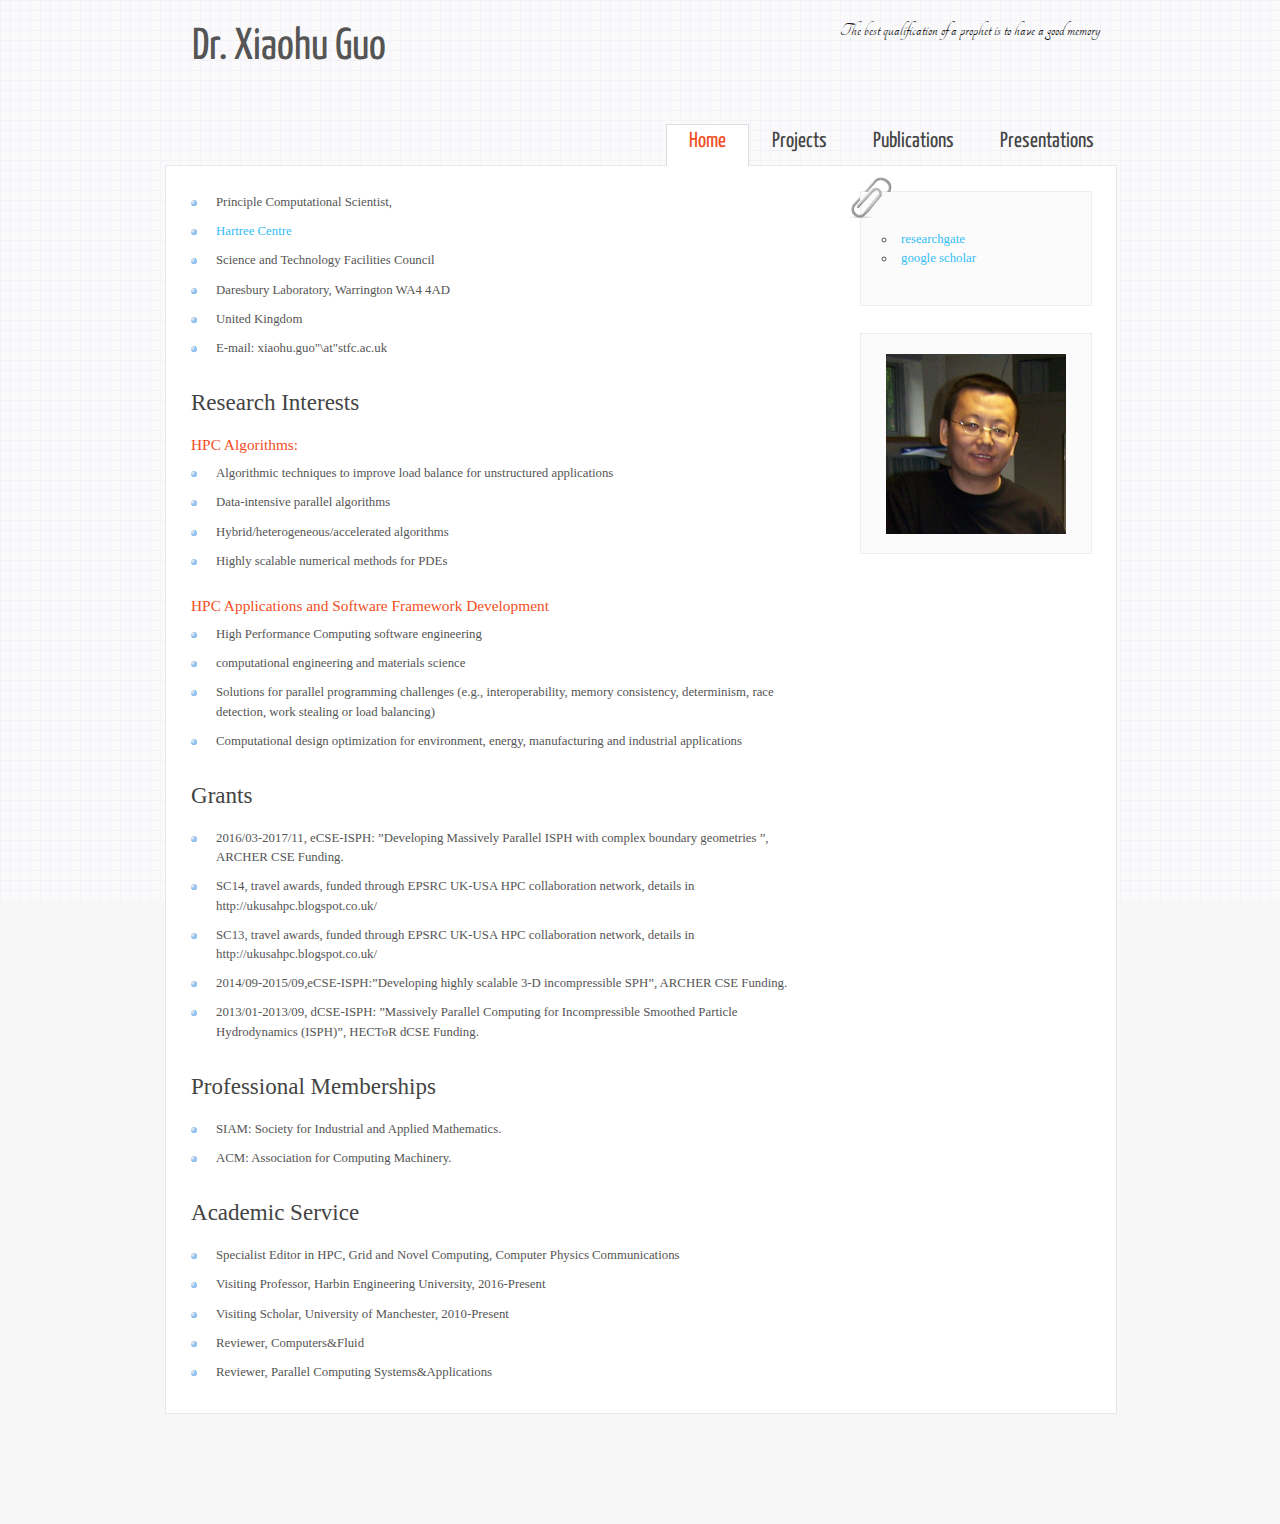
==== index.html @ c8ba3f13 "new ul update" ====
<!DOCTYPE HTML>
<html>

<head>
  <title>Dr. Xiaohu Guo</title>
  <meta name="description" content="Dr Xiaohu Guo's Home page" />
  <meta name="keywords" content="homepage" />
  <meta http-equiv="content-type" content="text/html; charset=utf-8" />
  <link rel="stylesheet" type="text/css" href="http://fonts.googleapis.com/css?family=Tangerine">
  <link rel="stylesheet" type="text/css" href="http://fonts.googleapis.com/css?family=Yanone+Kaffeesatz">
  <link rel="stylesheet" type="text/css" href="style/style.css">
</head>

<body>
  <div id="main">
    <div id="header">
      <div id="logo">
        <h1>Dr. Xiaohu Guo</a></h1>
<div class="slogan">The best qualification of a prophet is to have a good memory</div>
      </div>
      <div id="menubar">
        <ul id="menu">
          <!-- put class="current" in the li tag for the selected page - to highlight which page you're on -->
          <li class="current"><a href="index.html">Home</a></li>
          <li><a href="projects.html">Projects</a></li>
          <li><a href="publications.html">Publications</a></li>
          <li><a href="presentations.html">Presentations</a></li>
        </ul>
      </div>
    </div>
    <div id="site_content">
      <div id="sidebar_container">
        <img class="paperclip" src="style/paperclip.png" alt="paperclip" />
        <div class="sidebar">
        <!-- insert your sidebar items here -->
        <ul id="sidebar">
          <li> <a href="https://www.researchgate.net/profile/Xiaohu_Guo">researchgate</a></li>
	  <li> <a href="https://scholar.google.co.uk/citations?user=TtPXFCAAAAAJ&hl=en">google scholar</a></li>
        </ul>
        </div>
        <div class="sidebar">
        <ul id="sidebarimg">
        <img src="style/Xiaohu_Guo.png" alt="paperclip" />
        </ul>
        </div>
      </div>
      <div id="content">
        <!-- insert the page content here -->
        <ul id="contactaddress", style="list-style: none;">
	<li>Principle Computational Scientist,</li> 
	<li><a href="https://www.hartree.stfc.ac.uk/">Hartree Centre</a></li>
	<li>Science and Technology Facilities Council</li>
	<li>Daresbury Laboratory, Warrington WA4 4AD</li>
	<li>United Kingdom</li>
	<li>E-mail: xiaohu.guo"\at"stfc.ac.uk</li>
        </ul>

        <h1>Research Interests</h1>
        <h2>HPC Algorithms: </h2>
        <ul>
	<li>Algorithmic techniques to improve load balance for unstructured applications</li> 
	<li>Data-intensive parallel algorithms</li> 
	<li>Hybrid/heterogeneous/accelerated algorithms</li> 
	<li>Highly scalable numerical methods for PDEs</li>
        </ul>

        <h2>HPC Applications and Software Framework Development</h2>
        <ul>
	<li>High Performance Computing software engineering</li> 
	<li>computational engineering and materials science</li> 
	<li>Solutions for parallel programming challenges (e.g., interoperability, memory consistency, determinism, race detection, work stealing or load balancing)</li>
	<li>Computational design optimization for environment, energy, manufacturing and industrial applications</li>
        </ul>

	<h1>Grants</h1>
	<ul>
		<li>2016/03-2017/11, eCSE-ISPH: ”Developing Massively Parallel ISPH with complex boundary geometries ”, ARCHER CSE Funding.</li>
		<li> SC14, travel awards, funded through EPSRC UK-USA HPC collaboration network, details in http://ukusahpc.blogspot.co.uk/</li>
		<li> SC13, travel awards, funded through EPSRC UK-USA HPC collaboration network, details in http://ukusahpc.blogspot.co.uk/</li>
		<li> 2014/09-2015/09,eCSE-ISPH:”Developing highly scalable 3-D incompressible SPH”, ARCHER CSE Funding. </li>
		<li> 2013/01-2013/09, dCSE-ISPH: ”Massively Parallel Computing for Incompressible Smoothed Particle Hydrodynamics (ISPH)”, HECToR dCSE Funding.</li>
	</ul>

	<h1>Professional Memberships</h1>
	<ul>
		<li>SIAM: Society for Industrial and Applied Mathematics.</li>
		<li>ACM: Association for Computing Machinery.</li>
	</ul>
	<h1>Academic Service</h1>
	<ul>
		<li>Specialist Editor in HPC, Grid and Novel Computing, Computer Physics Communications</li>
		<li>Visiting Professor, Harbin Engineering University, 2016-Present</li>
		<li>Visiting Scholar, University of Manchester, 2010-Present</li>
		<li>Reviewer, Computers&Fluid</li>
		<li>Reviewer, Parallel Computing Systems&Applications</li>
	</ul>
      </div>
    </div>
    <div id="footer">
    </div>
  </div>
</body>
</html>
---- style/style.css ----
html
{ height: 100%;}

*
{ margin: 0;
  padding: 0;}

body
{ font: normal .80em 'trebuchet ms', 'Times New Roman', sans-serif;
  background: #F7F7F7 url(pattern.png) fixed;
  color: #555;}

p
{ padding: 0 0 20px 0;
  line-height: 1.5em;
  font-size: 107%;}

img
{ border: 0;}

h1, h2, h3, h4, h5, h6 
{ font: normal 180% 'Times New Roman', 'Yanone Kaffeesatz', arial, sans-serif;
  color: #444;
  margin: 0 0 15px 0;
  padding: 5px 0 5px 0;}

h2
{ font: normal 120% 'Times New Roman', arial, 'Yanone Kaffeesatz', sans-serif;
  color: #F14E23;  
  margin: 0;
  padding: 0 0 8px 0;}

h3
{ font-size: 200%;
  margin: 0 0 9px 0;
  color: #444;}

h4, h5, h6
{ margin: 0;
  padding: 0 0 5px 0;
  font: normal 100% 'Times New Roman', arial, sans-serif;
  color: #F14E23;
  line-height: 1em;}

h5, h6
{ font: italic 95% 'Times New Roman', arial, sans-serif;
  color: #888;
  padding-bottom: 15px;}

h6
{ color: #362C20;}

a, a:hover
{ outline: none;
  text-decoration: none;
  color: #35BDF5;}

a:hover
{ text-decoration: underline;}

.left
{ float: left;
  width: auto;
  margin-right: 10px;}

.right
{ float: right; 
  width: auto;
  margin-left: 10px;}

.center
{ display: block;
  text-align: center;
  margin: 20px auto;}

ul
{ margin: 2px 0 22px 17px;}

ul li
{ list-style-type: circle;
  margin: 0 0 0 0; 
  padding: 0 0 4px 5px;}

ol
{ margin: 8px 0 22px 20px;}

ol li
{ margin: 0 0 11px 0;}

#main, #header, #logo, #menubar, #site_content, #footer
{ margin-left: auto; 
  margin-right: auto;}

#main
{ width: 950px;
  margin: 20px auto;}

#header
{ width: 952px;
  height: 145px;}

#logo
{ width: 950px;
  float: left;
  height: 100px;
  background: transparent;
  padding: 0 0 0px 10px;}

#logo h1
{ font: normal 350% 'Yanone Kaffeesatz', arial, sans-serif;
  padding: 5px 0 0 17px;
  color: #555;
  float: left;}

#logo h1 a
{ color: #35BDF5;
  text-decoration: none;}

#logo h1 a:hover
{ color: #555;
  text-decoration: none;}

.slogan
{ float: right; 
  padding-right: 25px;
  text-align: middle; 
  font: 150% 'Tangerine', cursive, arial; 
  color: #111;}

#menubar
{ height: 46px;
  width: 700px;
  margin: 0px auto -1px auto;
  float: right;
  padding: 0px 0 0 0;} 

ul#menu
{ float: right;}

ul#sidebar
{ float: left;
  margin: 40px 0px 20px 20px; 
}

ul#sidebarimg
{ float: center;
  margin: 20px 0px 0px 10px; 
}

ul#menu li
{ float: left;
  padding: 0 0 0px 0px;
  list-style: none;
  margin: 2px 0 0 0;
  background: transparent;}

ul#menu li a
{ font: normal 170% 'Yanone Kaffeesatz', sans-serif;
  text-decoration: none;
  color: #444;
  display: block; 
  float: left; 
  height: 20px;
  padding: 7px 23px 15px 23px;
  text-align: center;} 

ul#menu li.current a
{ height: 20px;
  padding: 6px 22px 15px 22px;}

ul#menu li.current a
{ background: #fff;
  border: 1px solid #ddd;
  border-bottom: 0;
  color: #F14E23;}

ul#menu li a:hover
{ color: #F14E23;}

#site_content
{ width: 950px;
  overflow: hidden;
  margin: 0 auto 0 auto;
  padding: 0;
  background: #fff;
  border: 1px solid #E7E7E7;} 

#sidebar_container
{ float: right;
  width: 250px;
  margin: 25px 0;}

.sidebar
{ float: right;
  width: 200px;
  margin: 0px 24px 27px 0;
  background: #FBFBFB;
  border: 1px solid #eee;
  padding: 0 15px 15px 15px;}

.sidebar h3, .content h1
{ padding: 10px 15px;
  margin: 0 1px;}

.sidebar h1
{ padding: 5px 0 0 0;}

.paperclip
{ float: left;
  position: relative; 
  z-index: 0;
  vertical-align: middle; 
  margin: -27px 0 -60px -30px;}

#content
{ text-align: left;
  width: 630px;
  padding: 25px 0 5px 25px;
  margin: 0;}

#content ul
{ margin: 2px 0 22px 0px;}

#content ul li
{ list-style-type: none;
  background: url(bullet.png) no-repeat;
  margin: 0 0 6px 0; 
  padding: 0 0 4px 25px;
  line-height: 1.5em;}

#footer
{ clear: both;
  width: 100%;
  font: normal 150% 'Times New Roman', 'yanone kaffeesatz',  arial, sans-serif;
  height: 85px;
  padding: 20px 0 5px 0;
  text-align: center; 
  color: #555;
  background: transparent;
  margin-bottom: 20px;}

#footer p
{ padding: 0 0 10px 0;}

#footer a, #footer a:hover
{ color: #555;
  text-decoration: none;}

#footer a:hover
{ color: #35BDF5;
  text-decoration: none;}

.gallery img
{ position:absolute;}

.form_settings
{ margin: 5px 0 0 0;}

.form_settings p
{ padding: 0 0 10px 0;}

.form_settings span
{ padding: 5px 0; 
  float: left; 
  width: 170px; 
  text-align: left;}
  
.form_settings input, .form_settings textarea
{ width: 252px; 
  font: 100% 'trebuchet ms', arial;
  border: 0;
  border: 1px solid #eee;
  padding: 5px 10px;
  background: #fff;
  color: #FFF;}
  
.form_settings .submit
{ border: 0; 
  width: auto;
  margin: 0 0 0 200px; 
  cursor: pointer; 
  color: #35BDF5;
  border: 1px solid #ddd;
  padding: 5px 15px;
  background: #fff;
  font: normal 140% 'Yanone Kaffeesatz', sans-serif;}

.form_settings textarea, .form_settings select
{ font: 100% 'trebuchet ms', arial; 
  border: 1px solid #eee;
  padding: 5px 10px;
  background: #fff;
  width: 252px;
  overflow: auto;}

.form_settings select
{ width: 274px;}

.form_settings .checkbox
{ margin: 4px 0; 
  padding: 0; 
  width: 14px;
  border: 0;
  background: none;}

.search
{ color: #666;
  border: 1px solid #eee;
  margin: 0;
  padding: 10px 5px;
  width: 189px;
  color: #F14E23;}
  
.subscribe
{ color: #35BDF5;
  border: 1px solid #ddd;
  padding: 5px 10px;
  background: #fff;
  float: right;
  cursor: pointer;
  margin: 0;
  font: normal 140% 'Yanone Kaffeesatz', sans-serif;}
 
table
{ margin: 10px 0 30px 0;}

table tr th, table tr td
{ background: #F5F5F5;
  color: #111;
  padding: 7px 4px;
  text-align: left;}
  
table tr td
{ background: #FBFBFB;
  color: #111;
  border-top: 1px solid #FFF;}
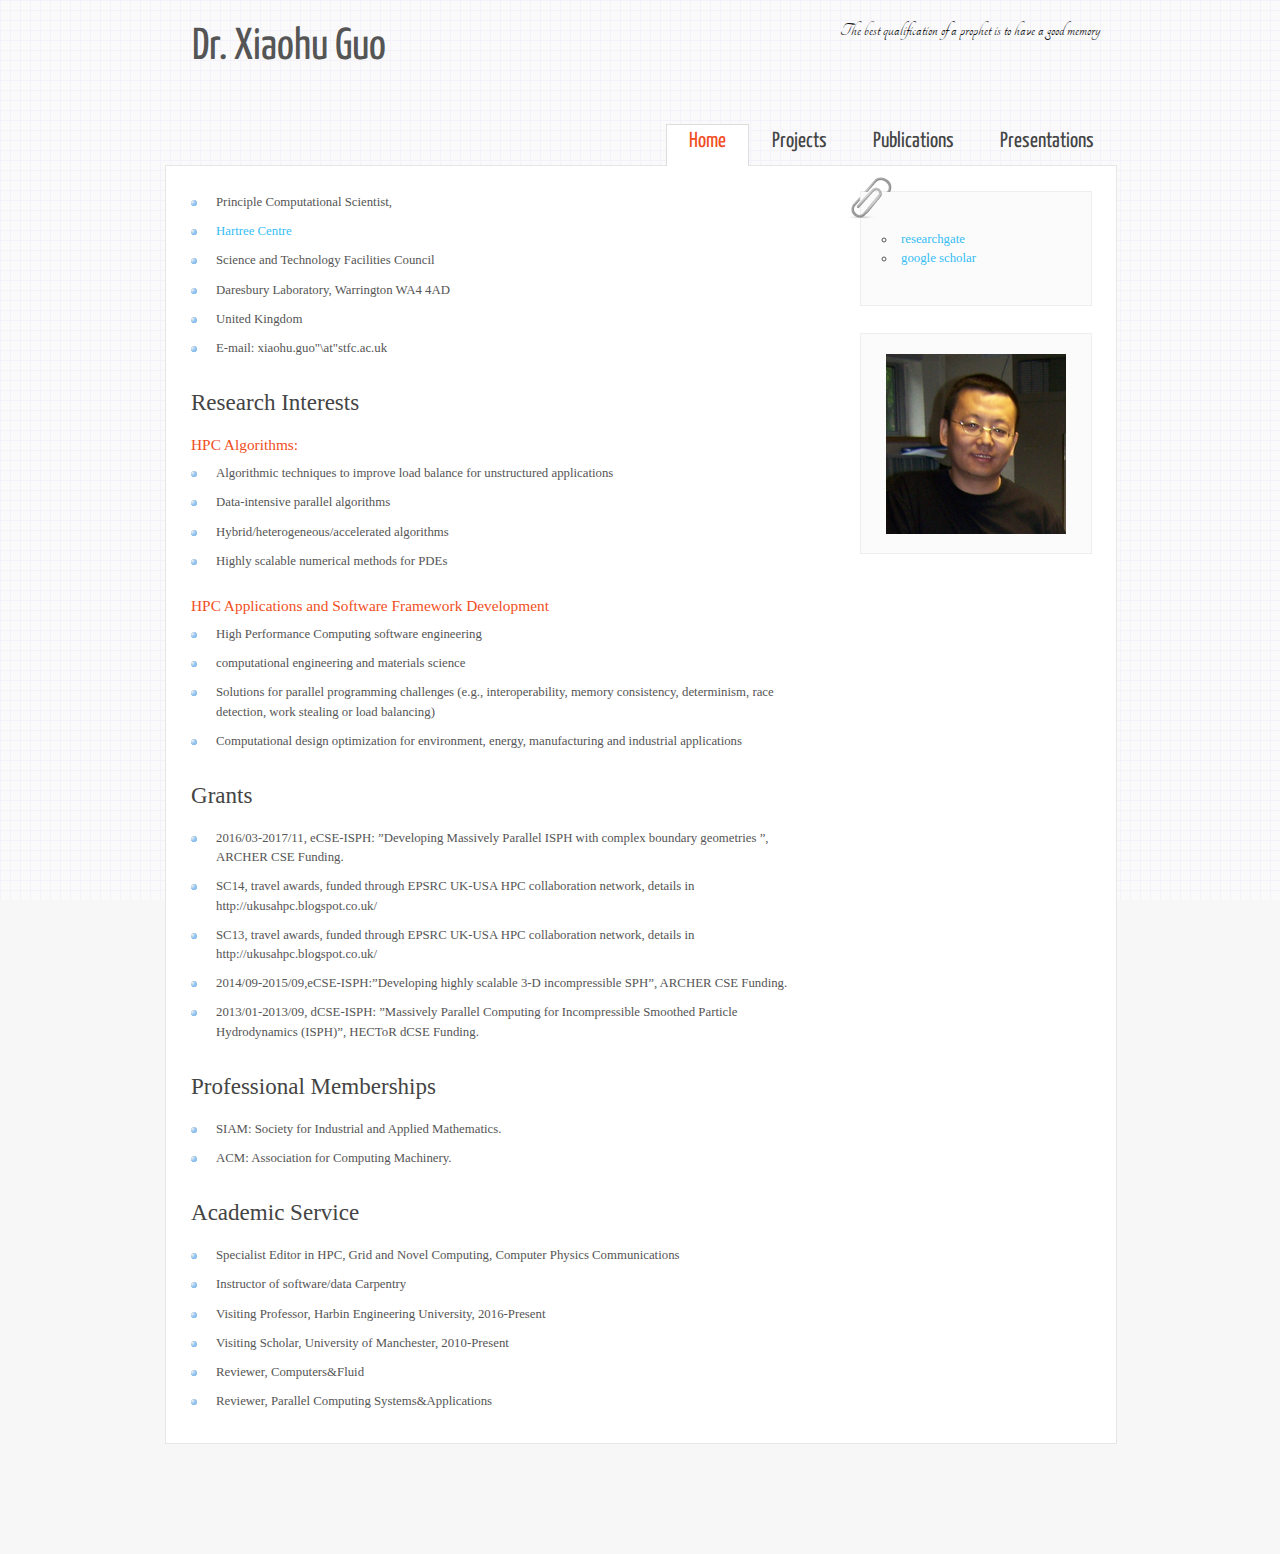
==== commit e6773d8b: "updates" ====
--- a/index.html
+++ b/index.html
@@ -89,6 +89,7 @@
 	<h1>Academic Service</h1>
 	<ul>
 		<li>Specialist Editor in HPC, Grid and Novel Computing, Computer Physics Communications</li>
+		<li>Instructor of software/data Carpentry</li>
 		<li>Visiting Professor, Harbin Engineering University, 2016-Present</li>
 		<li>Visiting Scholar, University of Manchester, 2010-Present</li>
 		<li>Reviewer, Computers&Fluid</li>
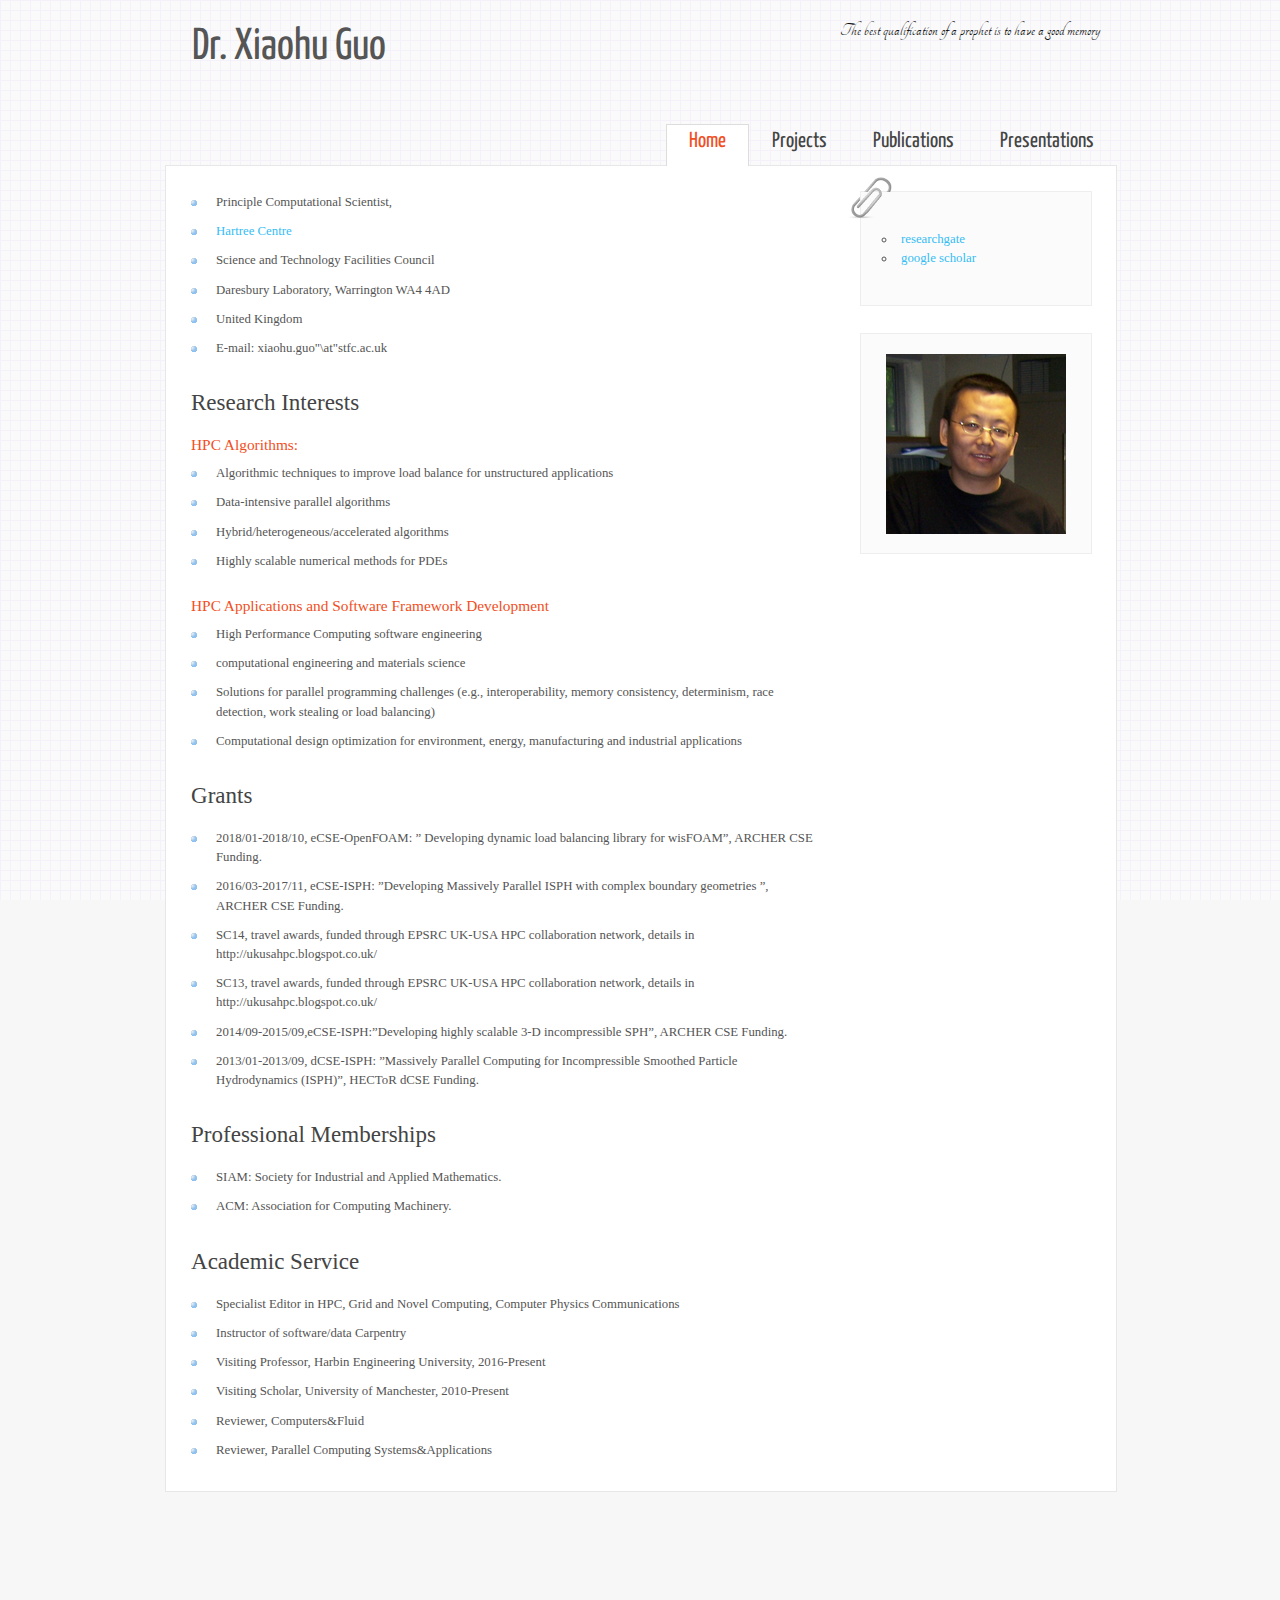
==== commit 5b14e1a4: "add new grant" ====
--- a/index.html
+++ b/index.html
@@ -74,6 +74,7 @@
 
 	<h1>Grants</h1>
 	<ul>
+		<li>2018/01-2018/10, eCSE-OpenFOAM: ” Developing dynamic load balancing library for wisFOAM”, ARCHER CSE Funding.</li>
 		<li>2016/03-2017/11, eCSE-ISPH: ”Developing Massively Parallel ISPH with complex boundary geometries ”, ARCHER CSE Funding.</li>
 		<li> SC14, travel awards, funded through EPSRC UK-USA HPC collaboration network, details in http://ukusahpc.blogspot.co.uk/</li>
 		<li> SC13, travel awards, funded through EPSRC UK-USA HPC collaboration network, details in http://ukusahpc.blogspot.co.uk/</li>
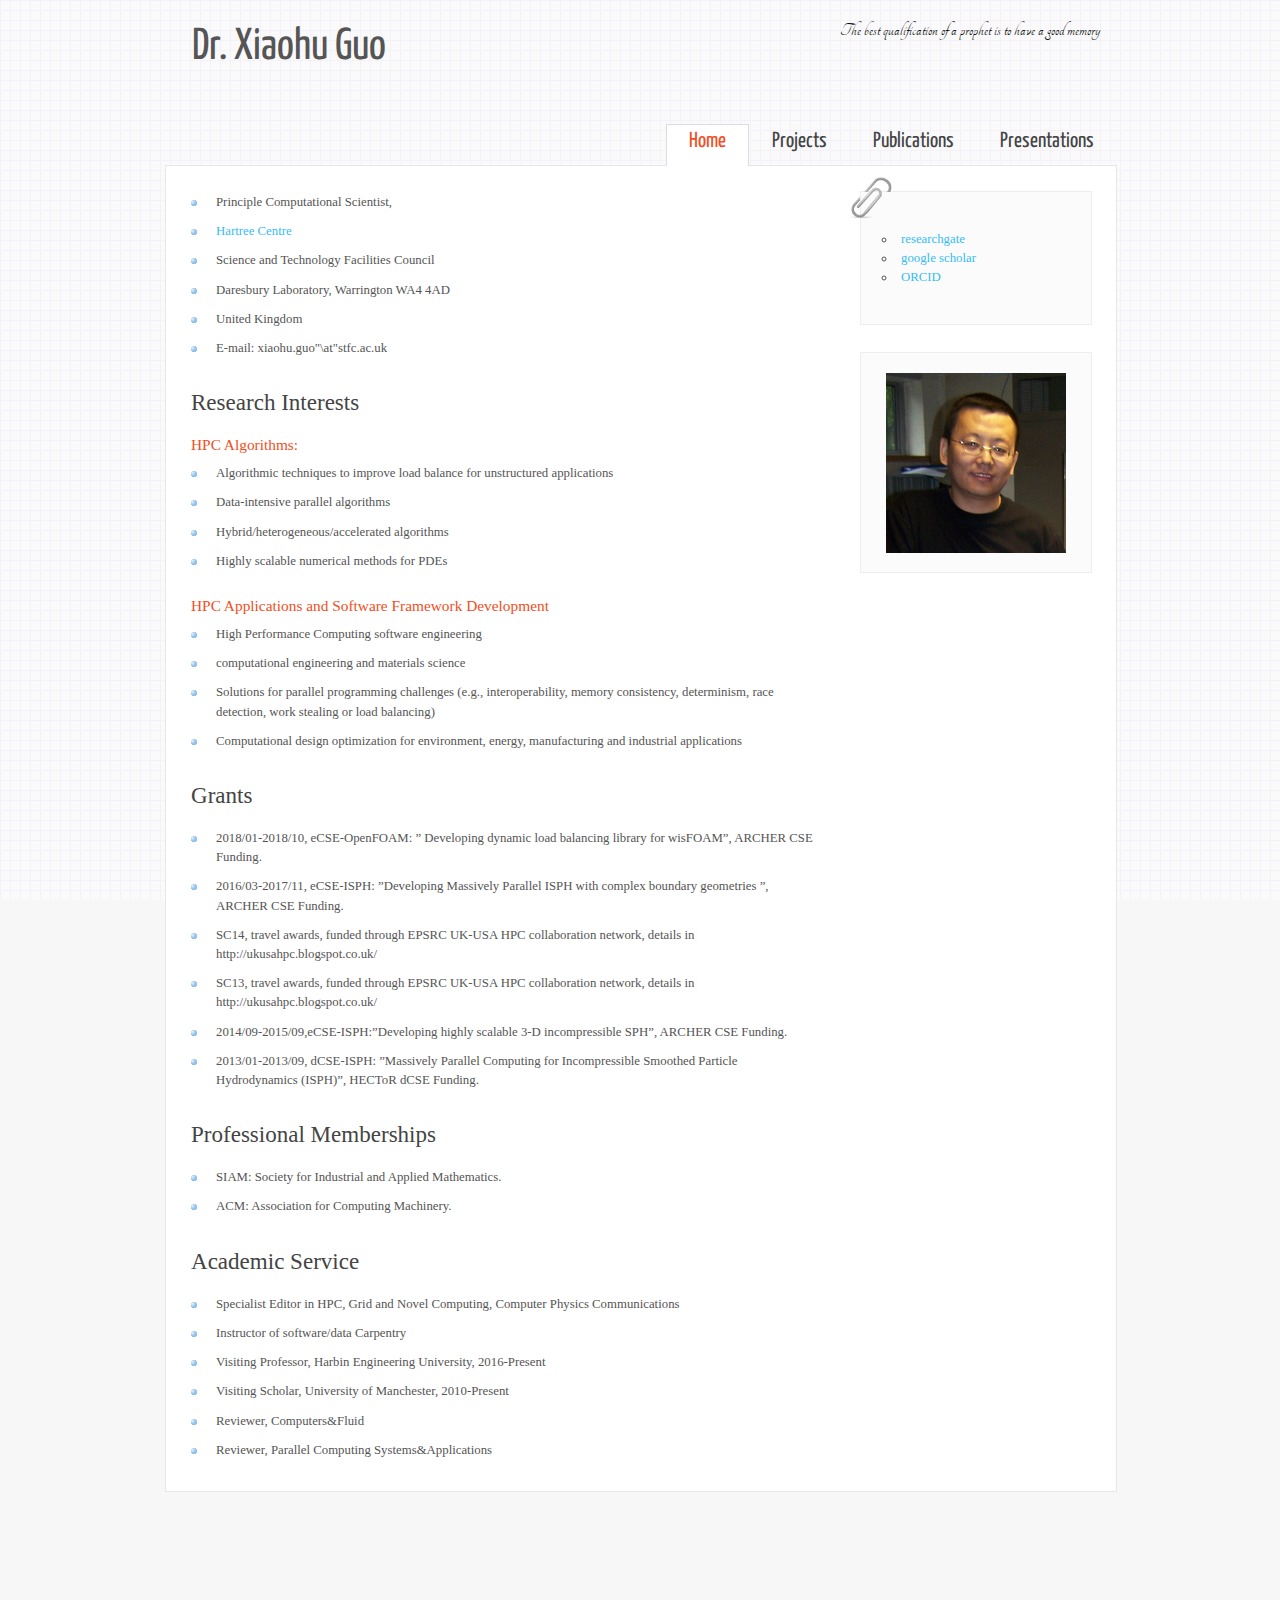
==== commit 50e54bb4: "add orchid" ====
--- a/index.html
+++ b/index.html
@@ -36,6 +36,7 @@
         <ul id="sidebar">
           <li> <a href="https://www.researchgate.net/profile/Xiaohu_Guo">researchgate</a></li>
 	  <li> <a href="https://scholar.google.co.uk/citations?user=TtPXFCAAAAAJ&hl=en">google scholar</a></li>
+	  <li> <a href=" https://orcid.org/0000-0003-3545-3432">ORCID</a></li>
         </ul>
         </div>
         <div class="sidebar">
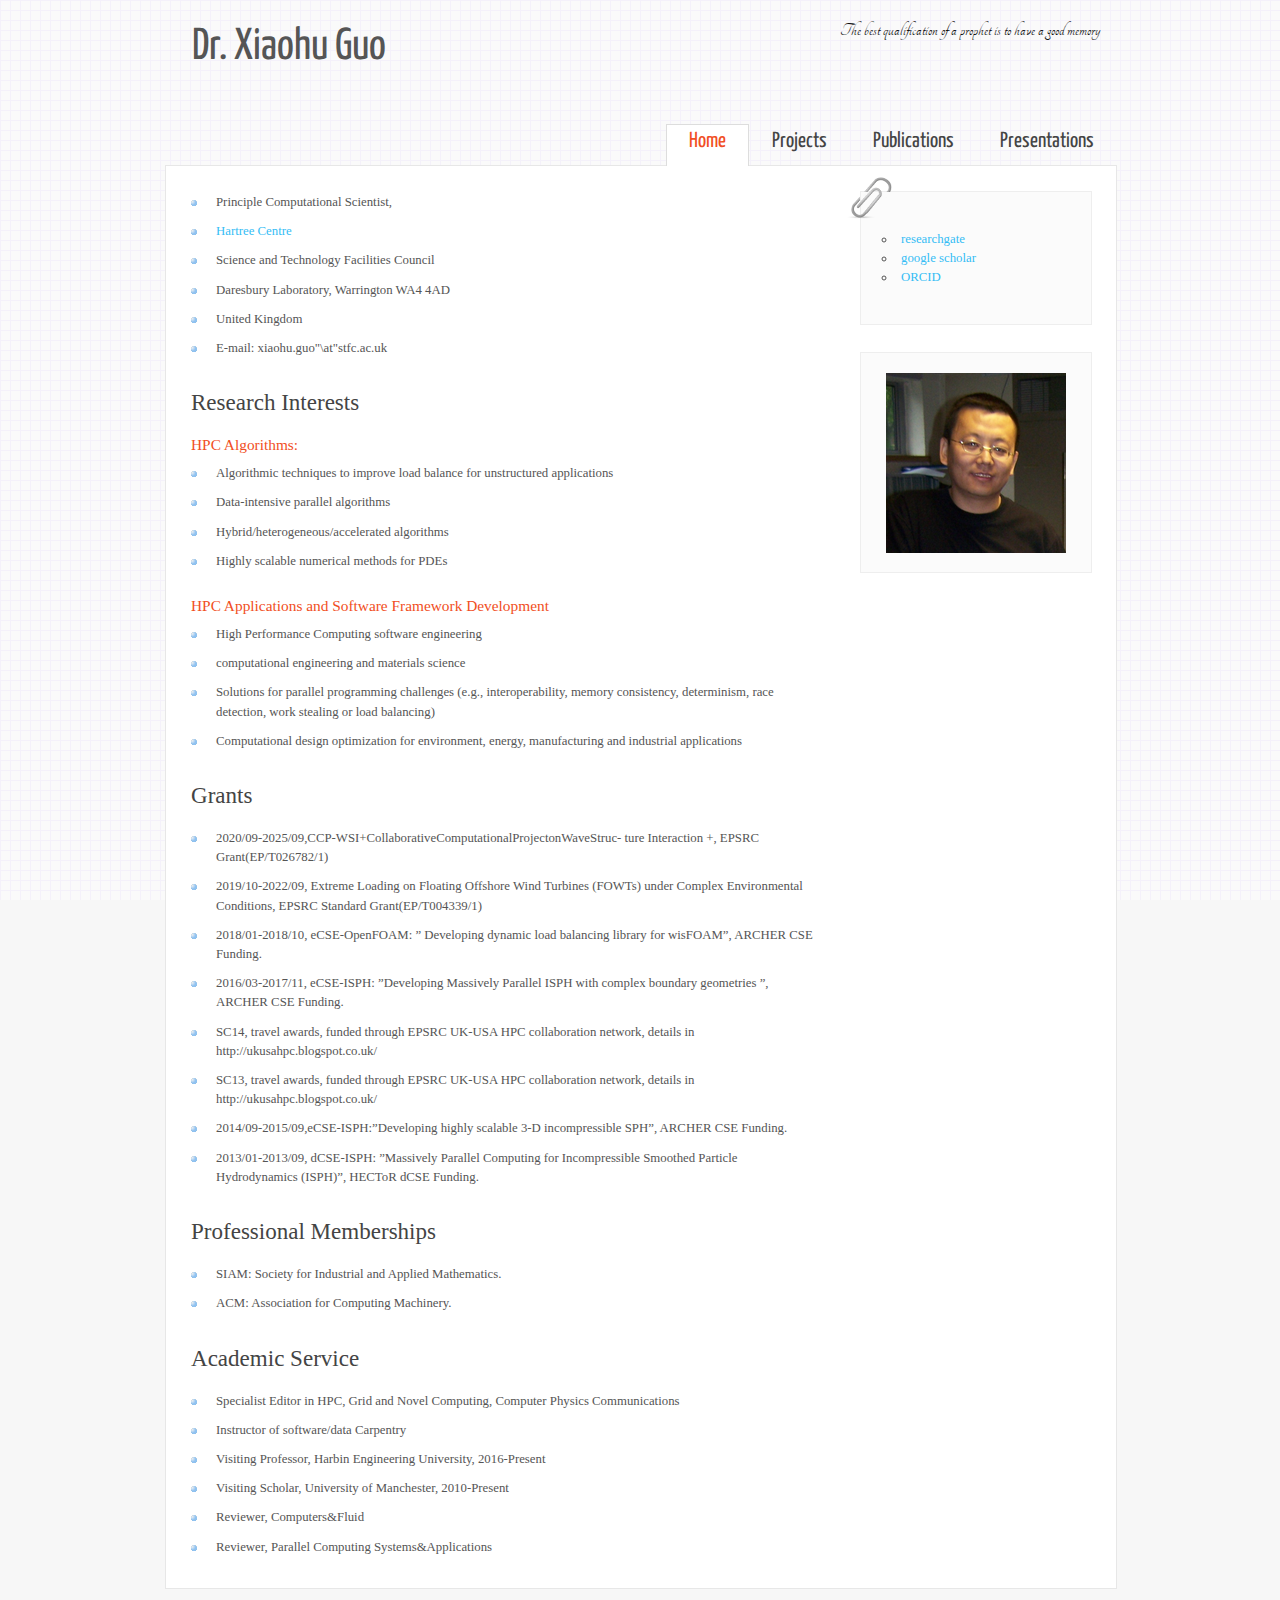
==== commit 3bf3923c: "update grants" ====
--- a/index.html
+++ b/index.html
@@ -75,6 +75,8 @@
 
 	<h1>Grants</h1>
 	<ul>
+	        <li>2020/09-2025/09,CCP-WSI+CollaborativeComputationalProjectonWaveStruc- ture Interaction +, EPSRC Grant(EP/T026782/1)</li>
+	        <li> 2019/10-2022/09, Extreme Loading on Floating Offshore Wind Turbines (FOWTs) under Complex Environmental Conditions, EPSRC Standard Grant(EP/T004339/1)</li>
 		<li>2018/01-2018/10, eCSE-OpenFOAM: ” Developing dynamic load balancing library for wisFOAM”, ARCHER CSE Funding.</li>
 		<li>2016/03-2017/11, eCSE-ISPH: ”Developing Massively Parallel ISPH with complex boundary geometries ”, ARCHER CSE Funding.</li>
 		<li> SC14, travel awards, funded through EPSRC UK-USA HPC collaboration network, details in http://ukusahpc.blogspot.co.uk/</li>
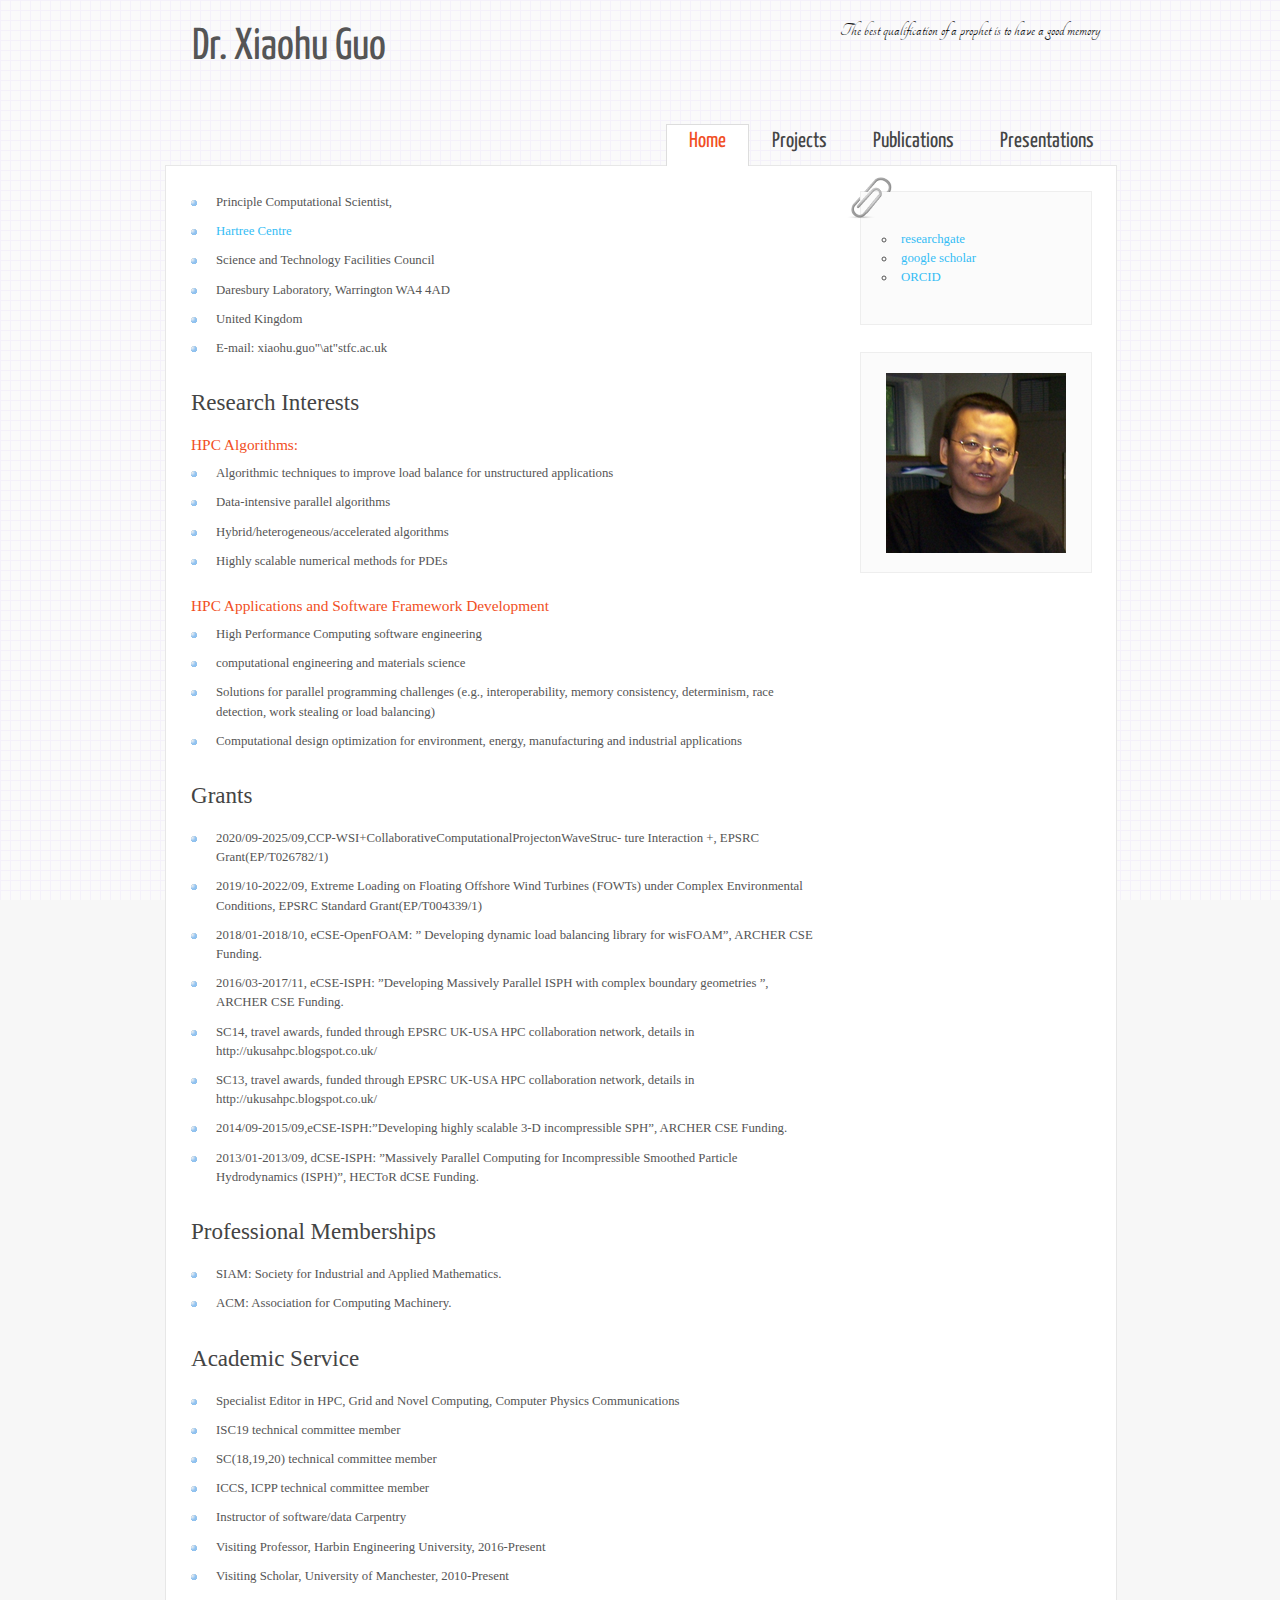
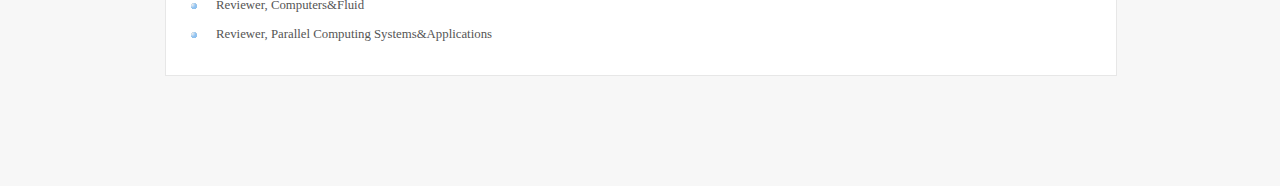
==== commit eb0e93e8: "update committee" ====
--- a/index.html
+++ b/index.html
@@ -93,6 +93,9 @@
 	<h1>Academic Service</h1>
 	<ul>
 		<li>Specialist Editor in HPC, Grid and Novel Computing, Computer Physics Communications</li>
+		<li>ISC19 technical committee member</li>
+		<li>SC(18,19,20) technical committee member</li>
+		<li>ICCS, ICPP technical committee member</li>
 		<li>Instructor of software/data Carpentry</li>
 		<li>Visiting Professor, Harbin Engineering University, 2016-Present</li>
 		<li>Visiting Scholar, University of Manchester, 2010-Present</li>
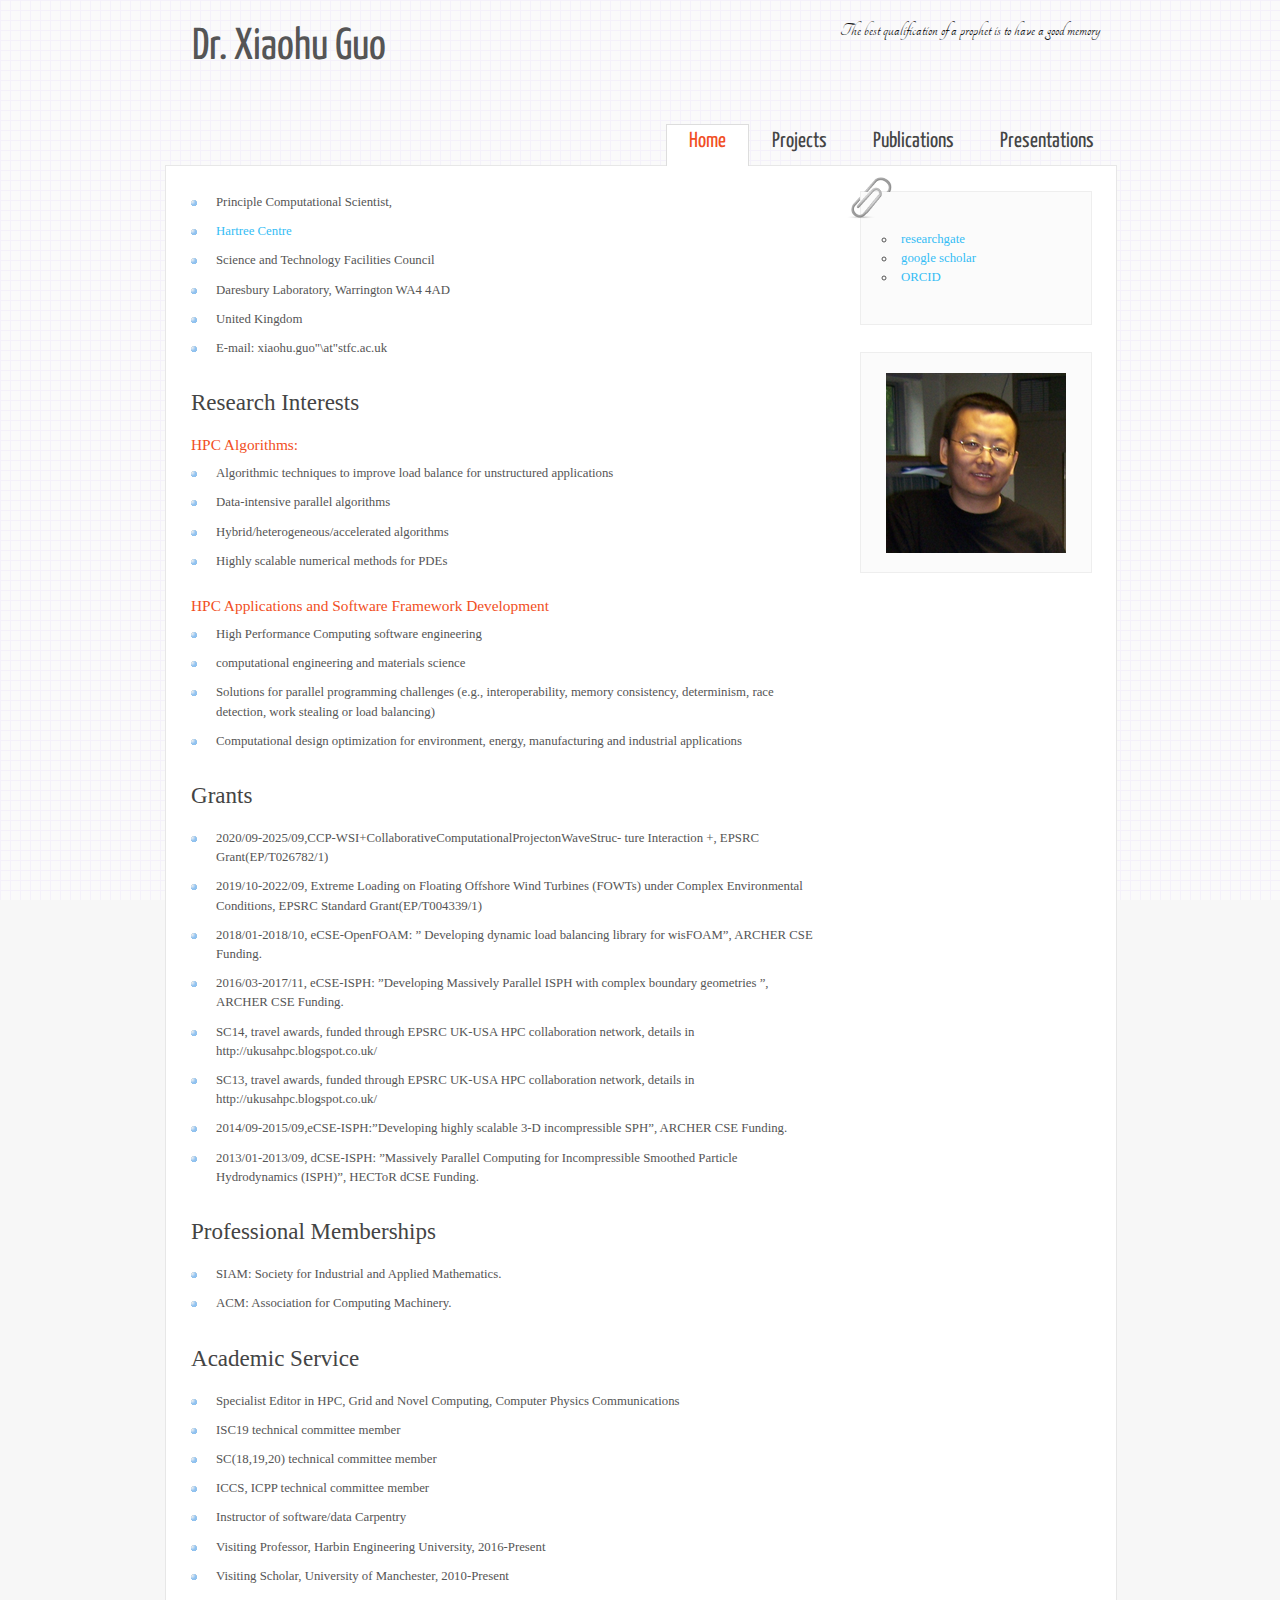
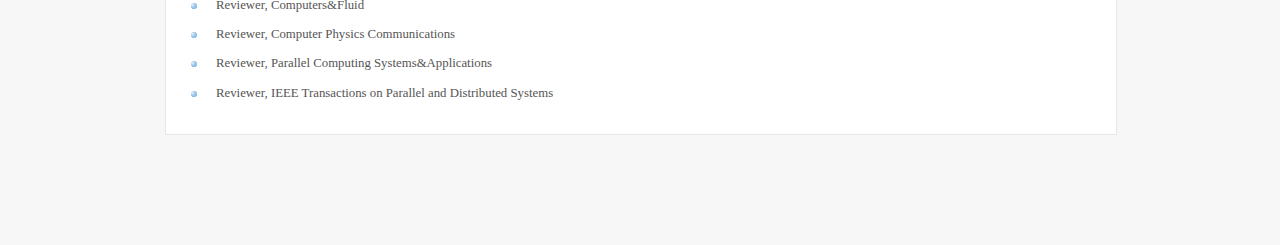
==== commit 5b5ac832: "new updates" ====
--- a/index.html
+++ b/index.html
@@ -100,7 +100,9 @@
 		<li>Visiting Professor, Harbin Engineering University, 2016-Present</li>
 		<li>Visiting Scholar, University of Manchester, 2010-Present</li>
 		<li>Reviewer, Computers&Fluid</li>
+		<li>Reviewer, Computer Physics Communications</li>
 		<li>Reviewer, Parallel Computing Systems&Applications</li>
+		<li>Reviewer, IEEE Transactions on Parallel and Distributed Systems</li>
 	</ul>
       </div>
     </div>
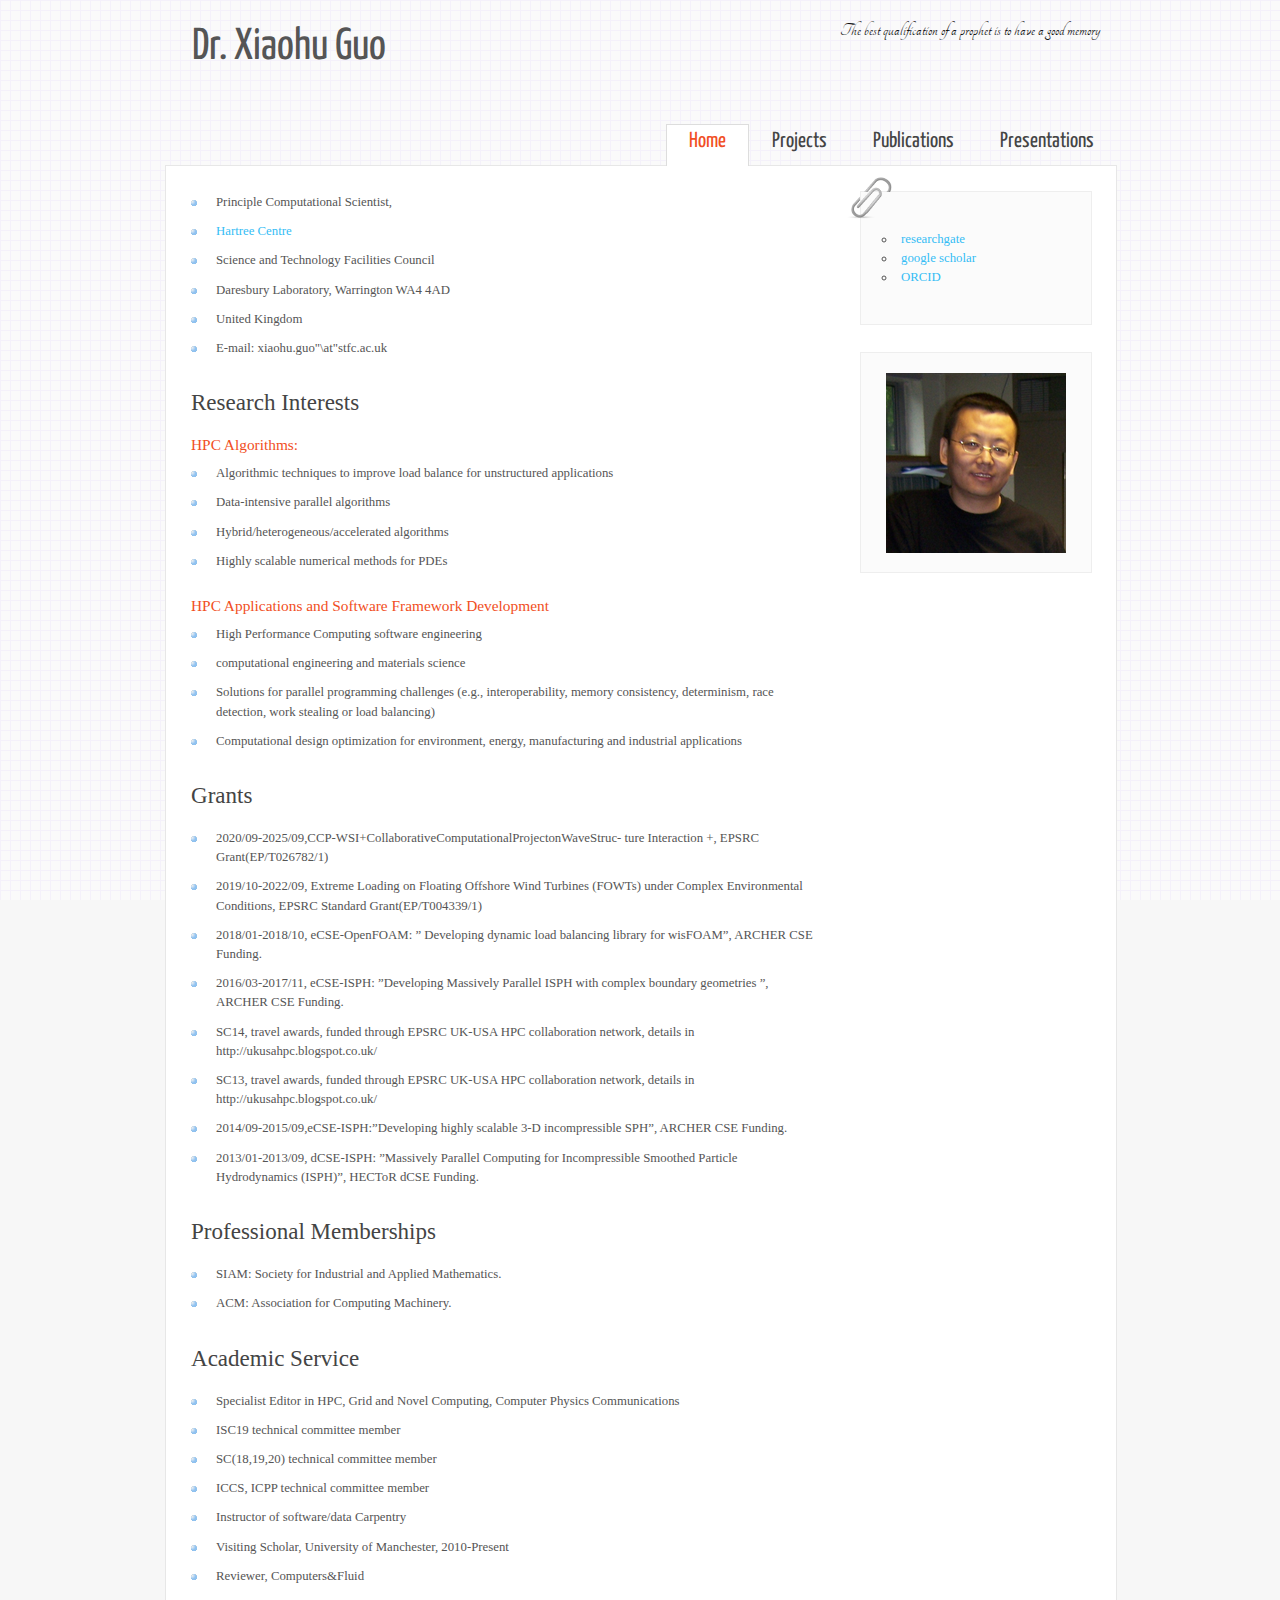
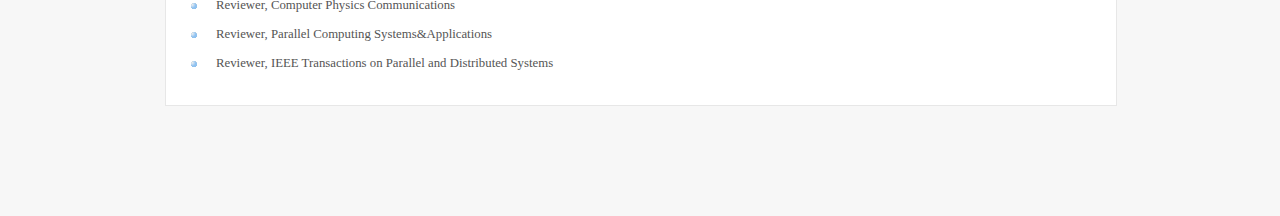
==== commit 52099a73: "new updates" ====
--- a/index.html
+++ b/index.html
@@ -97,7 +97,6 @@
 		<li>SC(18,19,20) technical committee member</li>
 		<li>ICCS, ICPP technical committee member</li>
 		<li>Instructor of software/data Carpentry</li>
-		<li>Visiting Professor, Harbin Engineering University, 2016-Present</li>
 		<li>Visiting Scholar, University of Manchester, 2010-Present</li>
 		<li>Reviewer, Computers&Fluid</li>
 		<li>Reviewer, Computer Physics Communications</li>
